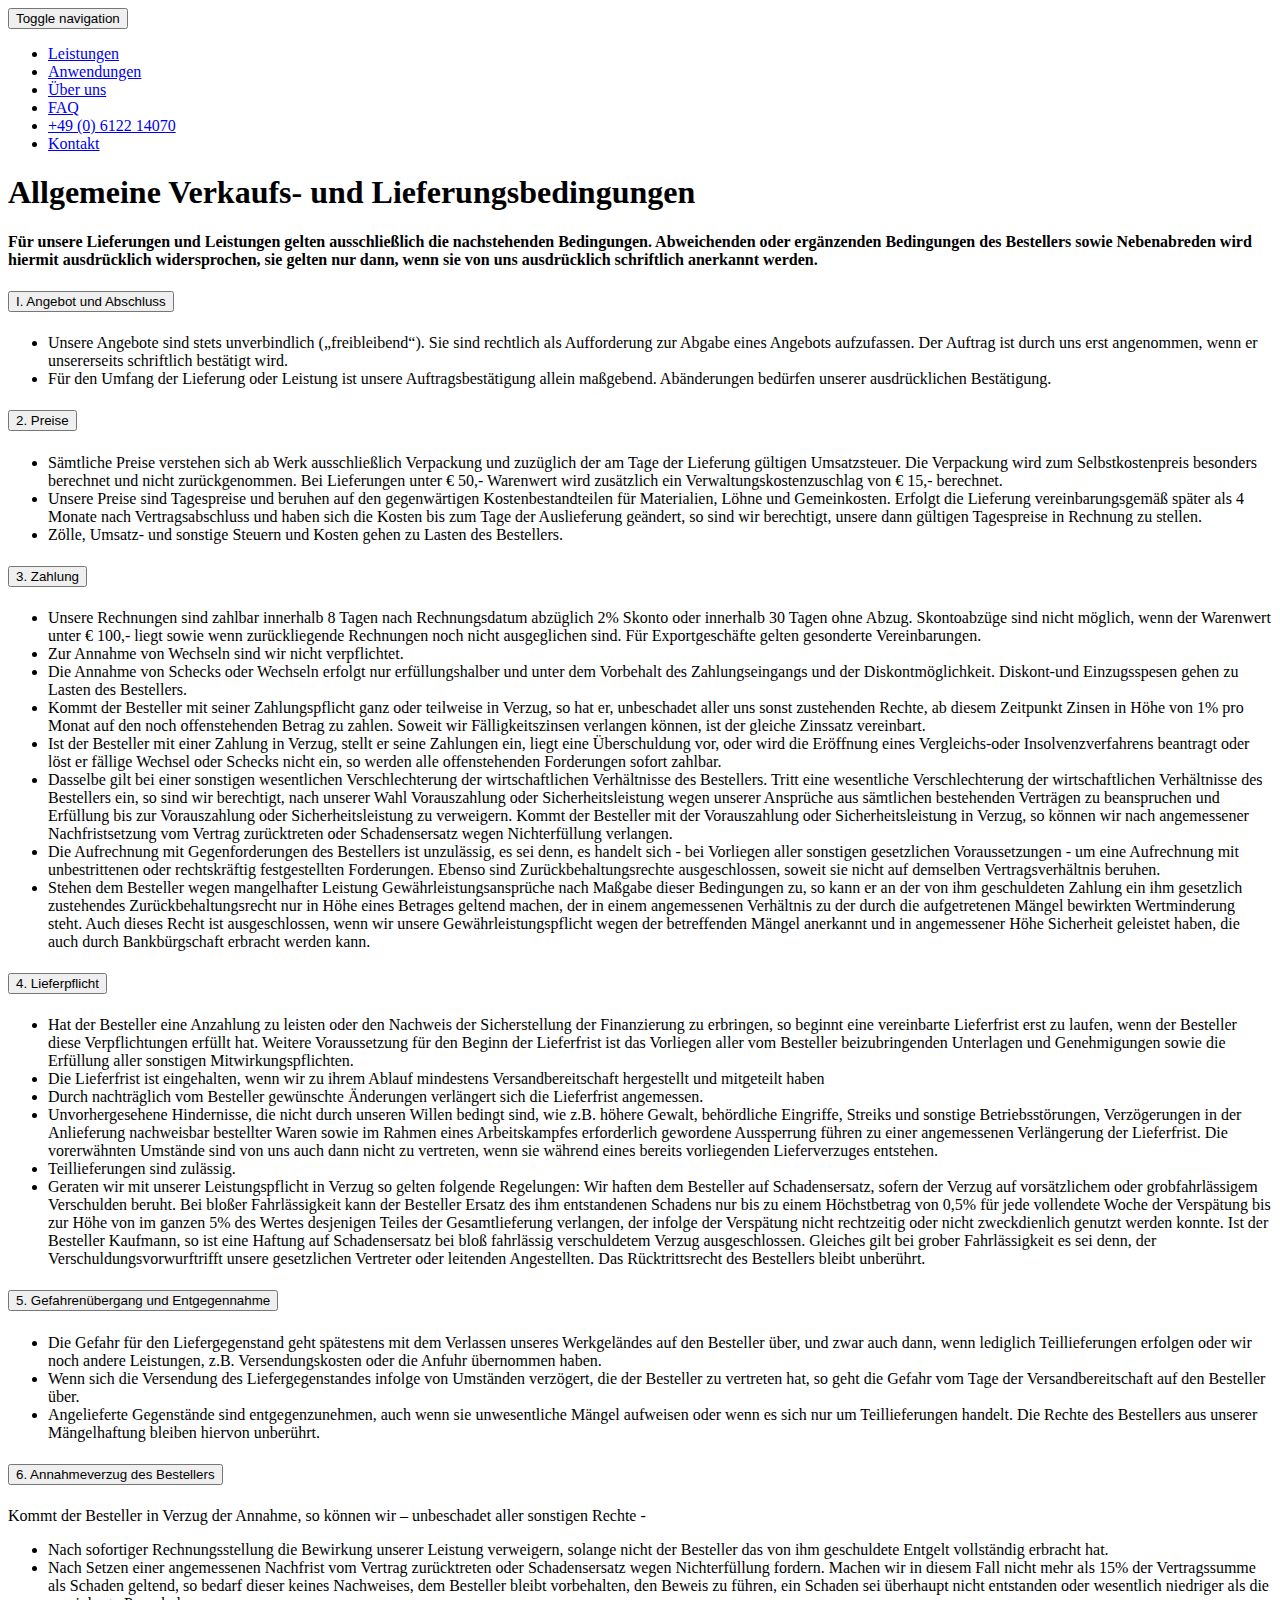
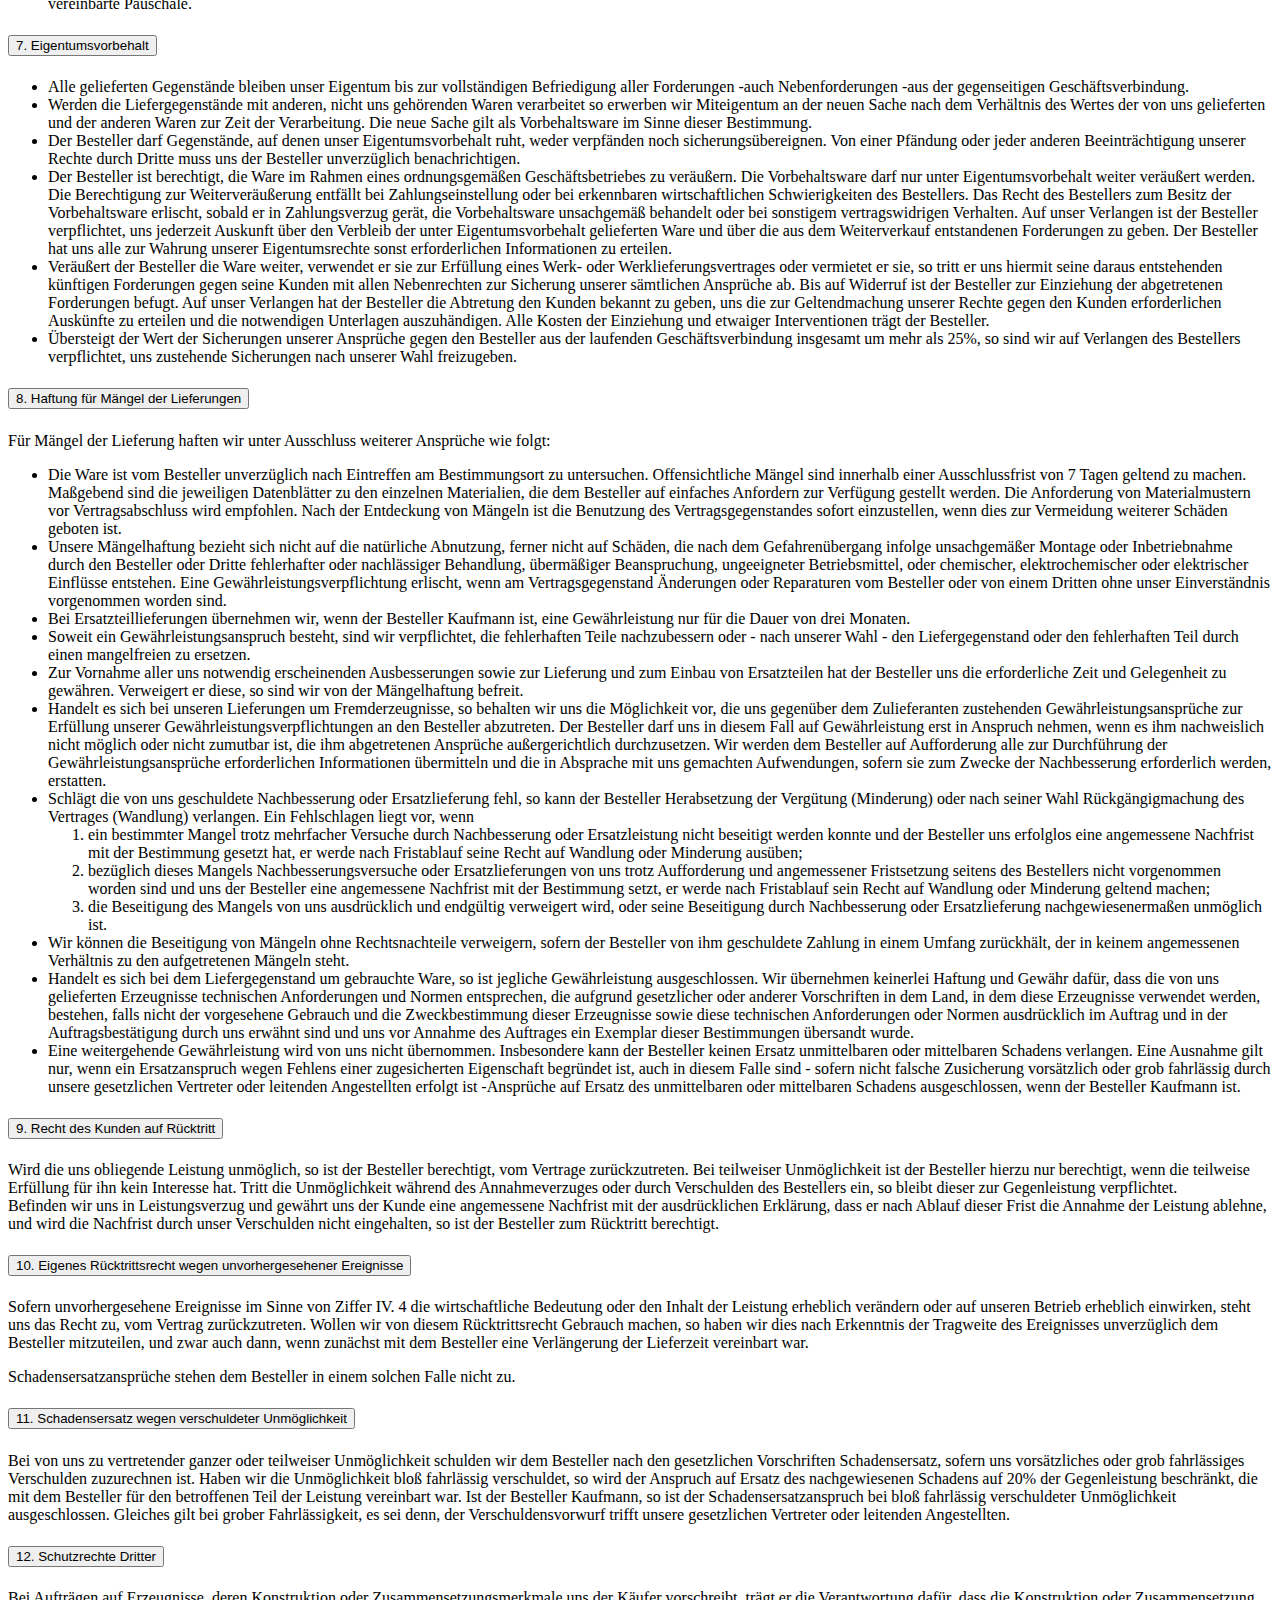
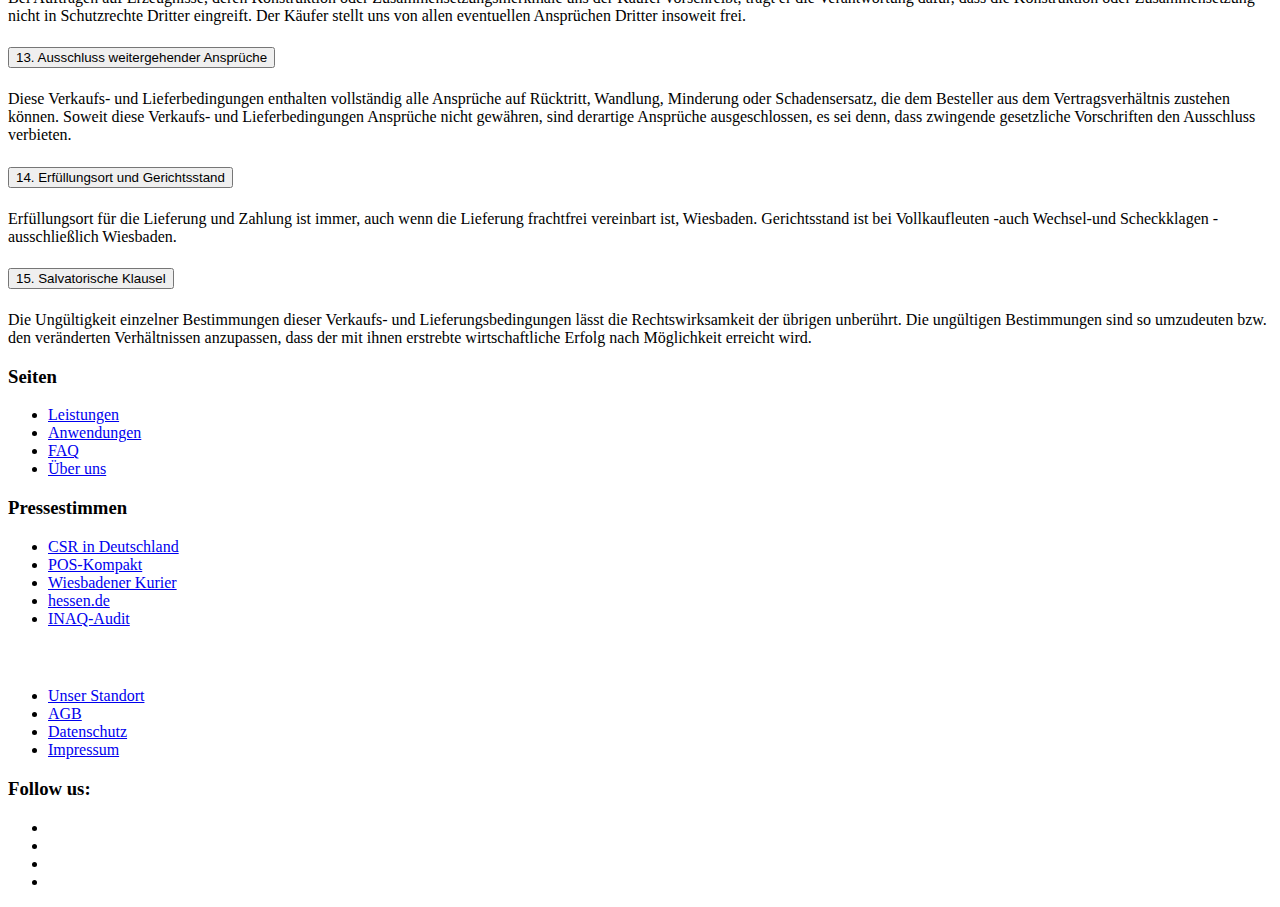
==== sites/agb.html @ 032ae4ba "Add files via upload" ====
<!DOCTYPE html>   
<html lang="en">
  <head>
    <meta charset="utf-8">
    <meta name="viewport" content="width=device-width, initial-scale=1">
    <title>Haas Magnettechnik &mdash; Häufig gestellte Fragen.</title>
    <meta name="description" content="">
    <meta name="keywords" content="">
    
    <link rel="stylesheet" href="https://fonts.googleapis.com/css?family=Poppins:400,500,700">
    <link rel="stylesheet" href="css/styles-merged.css">
    <link rel="stylesheet" href="css/style.css">

    <!--[if lt IE 9]>
      <script src="js/vendor/html5shiv.min.js"></script>
      <script src="js/vendor/respond.min.js"></script>
    <![endif]-->
  </head>
  <body>
    
    <!-- Fixed navbar -->
    <!-- navbar-fixed-top  -->
    
    <nav class="navbar probootstrap-megamenu navbar-default probootstrap-navbar navbar-fixed-top">
      <div class="container">
        <div class="navbar-header">
          <button type="button" class="navbar-toggle collapsed" data-toggle="collapse" data-target="#navbar-collapse" aria-expanded="false" aria-controls="navbar">
            <span class="sr-only">Toggle navigation</span>
            <span class="icon-bar"></span>
            <span class="icon-bar"></span>
            <span class="icon-bar"></span>
          </button>
           <a class="navbar-brand" href="index.html" title="Haas Magnettechnik"></a>
        </div>

        <div id="navbar-collapse" class="navbar-collapse collapse">
          <ul class="nav navbar-nav navbar-right">
            <li><a href="b2b.html#leistungen-section">Leistungen</a></li>
            <li><a href="b2b.html#example-section">Anwendungen</a></li>
            <li><a href="b2b.html#about-section">Über uns</a></li>
            <li><a href="#">FAQ</a></li>
            </li>
            <li class="probootstra-cta-button"><a href="tel:+49612214070"><span class="mr-2 text-white icon-phone"></span> +49 (0) 6122 14070</a></li>
            <li class="probootstra-cta-button last"><a href="kontakt.html" class="btn btn-ghost">Kontakt</a></li>
          </ul>
        </div>
      </div>
    </nav>

    <section class="probootstrap-hero probootstrap-xs-hero probootstrap-hero-colored">
      <div class="container">
        <div class="row">
          <div class="col-md-8 text-left probootstrap-hero-text">
            <h1 class="probootstrap-animate" data-animate-effect="fadeIn">Allgemeine Verkaufs- und Lieferungsbedingungen</h1>
          </div>
        </div>
      </div>
    </section>

    <section class="probootstrap-section probootstrap-bg-white">
      <div class="container">
        <div class="row">
          <div class="col-md-6 col-md-offset-3 section-heading probootstrap-animate">
            <p><h4>Für unsere Lieferungen und Leistungen gelten ausschließlich die nachstehenden Bedingungen. Abweichenden oder ergänzenden Bedingungen des Bestellers sowie Nebenabreden wird hiermit ausdrücklich widersprochen, sie gelten nur dann, wenn sie von uns ausdrücklich schriftlich anerkannt werden.</h4></p>


<div class="accordion" id="accordionExample275">
  <div class="card z-depth-0 bordered">
    <div class="card-header" id="headingOne2">
      <h5 class="mb-0">
        <button class="btn btn-link break-word" type="button" data-toggle="collapse" data-target="#collapseOne2"
          aria-expanded="true" aria-controls="collapseOne2">
          I. Angebot und Abschluss
        </button>
      </h5>
    </div>
    <div id="collapseOne2" class="collapse" aria-labelledby="headingOne2"
      data-parent="#accordionExample275">
      <div class="card-body">
        <ul>
          <li>Unsere Angebote sind stets unverbindlich („freibleibend“). Sie sind rechtlich als Aufforderung zur Abgabe eines Angebots aufzufassen. Der Auftrag ist durch uns erst angenommen, wenn er unsererseits schriftlich bestätigt wird.</li>

          <li>Für den Umfang der Lieferung oder Leistung ist unsere Auftragsbestätigung allein maßgebend. Abänderungen bedürfen unserer ausdrücklichen Bestätigung.</li>
        </ul>
      </div>
    </div>
  </div>
  
  <div class="card z-depth-0 bordered">
    <div class="card-header" id="headingTwo2">
      <h5 class="mb-0">
        <button class="btn btn-link collapsed break-word" type="button" data-toggle="collapse"
          data-target="#collapseTwo2" aria-expanded="false" aria-controls="collapseTwo2">
          2. Preise</button>
      </h5>
    </div>

    <div id="collapseTwo2" class="collapse" aria-labelledby="headingTwo2"
      data-parent="#accordionExample275">
      <div class="card-body">
        <ul>
          <li>Sämtliche Preise verstehen sich ab Werk ausschließlich Verpackung und zuzüglich der am Tage der Lieferung gültigen Umsatzsteuer. Die Verpackung wird zum Selbstkostenpreis besonders berechnet und nicht zurückgenommen. Bei Lieferungen unter € 50,- Warenwert wird zusätzlich ein Verwaltungskostenzuschlag von € 15,- berechnet.</li>

          <li>Unsere Preise sind Tagespreise und beruhen auf den gegenwärtigen Kostenbestandteilen für Materialien, Löhne und Gemeinkosten. Erfolgt die Lieferung vereinbarungsgemäß später als 4 Monate nach Vertragsabschluss und haben sich die Kosten bis zum Tage der Auslieferung geändert, so sind wir berechtigt, unsere dann gültigen Tagespreise in Rechnung zu stellen.</li>
          <li>Zölle, Umsatz- und sonstige Steuern und Kosten gehen zu Lasten des Bestellers.</li>
        </ul>
      </div>
    </div>
  </div>

  <div class="card z-depth-0 bordered">
    <div class="card-header" id="headingThree2">
      <h5 class="mb-0">
        <button class="btn btn-link collapsed break-word" type="button" data-toggle="collapse"
          data-target="#collapseThree2" aria-expanded="false" aria-controls="collapseThree2">
          3. Zahlung
        </button>
      </h5>
    </div>
    <div id="collapseThree2" class="collapse" aria-labelledby="headingThree2"
      data-parent="#accordionExample275">
      <div class="card-body">
       <ul>
          <li>Unsere Rechnungen sind zahlbar innerhalb 8 Tagen nach Rechnungsdatum abzüglich 2% Skonto oder innerhalb 30 Tagen ohne Abzug. Skontoabzüge sind nicht möglich, wenn der Warenwert unter € 100,- liegt sowie wenn zurückliegende Rechnungen noch nicht ausgeglichen sind. Für Exportgeschäfte gelten gesonderte Vereinbarungen.</li>

          <li>Zur Annahme von Wechseln sind wir nicht verpflichtet.</li>

          <li>Die Annahme von Schecks oder Wechseln erfolgt nur erfüllungshalber und unter dem Vorbehalt des Zahlungseingangs und der Diskontmöglichkeit. Diskont-und Einzugsspesen gehen zu Lasten des Bestellers.</li>

          <li>Kommt der Besteller mit seiner Zahlungspflicht ganz oder teilweise in Verzug, so hat er, unbeschadet aller uns sonst zustehenden Rechte, ab diesem Zeitpunkt Zinsen in Höhe von 1% pro Monat auf den noch offenstehenden Betrag zu zahlen. Soweit wir Fälligkeitszinsen verlangen können, ist der gleiche Zinssatz vereinbart.</li>

          <li>Ist der Besteller mit einer Zahlung in Verzug, stellt er seine Zahlungen ein, liegt eine Überschuldung vor, oder wird die Eröffnung eines Vergleichs-oder Insolvenzverfahrens beantragt oder löst er fällige Wechsel oder Schecks nicht ein, so werden alle offenstehenden Forderungen sofort zahlbar.</li>

          <li>Dasselbe gilt bei einer sonstigen wesentlichen Verschlechterung der wirtschaftlichen Verhältnisse des Bestellers. Tritt eine wesentliche Verschlechterung der wirtschaftlichen Verhältnisse des Bestellers ein, so sind wir berechtigt, nach unserer Wahl Vorauszahlung oder Sicherheitsleistung wegen unserer Ansprüche aus sämtlichen bestehenden Verträgen zu beanspruchen und Erfüllung bis zur Vorauszahlung oder Sicherheitsleistung zu verweigern. Kommt der Besteller mit der Vorauszahlung oder Sicherheitsleistung in Verzug, so können wir nach angemessener Nachfristsetzung vom Vertrag zurücktreten oder Schadensersatz wegen Nichterfüllung verlangen.</li>

          <li>Die Aufrechnung mit Gegenforderungen des Bestellers ist unzulässig, es sei denn, es handelt sich - bei Vorliegen aller sonstigen gesetzlichen Voraussetzungen - um eine Aufrechnung mit unbestrittenen oder rechtskräftig festgestellten Forderungen. Ebenso sind Zurückbehaltungsrechte ausgeschlossen, soweit sie nicht auf demselben Vertragsverhältnis beruhen.</li>

          <li>Stehen dem Besteller wegen mangelhafter Leistung Gewährleistungsansprüche nach Maßgabe dieser Bedingungen zu, so kann er an der von ihm geschuldeten Zahlung ein ihm gesetzlich zustehendes Zurückbehaltungsrecht nur in Höhe eines Betrages geltend machen, der in einem angemessenen Verhältnis zu der durch die aufgetretenen Mängel bewirkten Wertminderung steht. Auch dieses Recht ist ausgeschlossen, wenn wir unsere Gewährleistungspflicht wegen der betreffenden Mängel anerkannt und in angemessener Höhe Sicherheit geleistet haben, die auch durch Bankbürgschaft erbracht werden kann.</li>
        </ul>
      </div>
    </div>
  </div>


 <div class="card z-depth-0 bordered">
    <div class="card-header" id="headingfour2">
      <h5 class="mb-0">
        <button class="btn btn-link collapsed break-word" type="button" data-toggle="collapse"
          data-target="#collapsefour2" aria-expanded="false" aria-controls="collapsefour2">
          4. Lieferpflicht
        </button>
      </h5>
    </div>
    <div id="collapsefour2" class="collapse" aria-labelledby="headingfour2"
      data-parent="#accordionExample275">
      <div class="card-body">
        <ul>
          <li>Hat der Besteller eine Anzahlung zu leisten oder den Nachweis der Sicherstellung der Finanzierung zu erbringen, so beginnt eine vereinbarte Lieferfrist erst zu laufen, wenn der Besteller diese Verpflichtungen erfüllt hat. Weitere Voraussetzung für den Beginn der Lieferfrist ist das Vorliegen aller vom Besteller beizubringenden Unterlagen und Genehmigungen sowie die Erfüllung aller sonstigen Mitwirkungspflichten.</li>

          <li>Die Lieferfrist ist eingehalten, wenn wir zu ihrem Ablauf mindestens Versandbereitschaft hergestellt und mitgeteilt haben</li>
          <li>Durch nachträglich vom Besteller gewünschte Änderungen verlängert sich die Lieferfrist angemessen.</li>

          <li>Unvorhergesehene Hindernisse, die nicht durch unseren Willen bedingt sind, wie z.B. höhere Gewalt, behördliche Eingriffe, Streiks und sonstige Betriebsstörungen, Verzögerungen in der Anlieferung nachweisbar bestellter Waren sowie im Rahmen eines Arbeitskampfes erforderlich gewordene Aussperrung führen zu einer angemessenen Verlängerung der Lieferfrist. Die vorerwähnten Umstände sind von uns auch dann nicht zu vertreten, wenn sie während eines bereits vorliegenden Lieferverzuges entstehen.</li>

          <li>Teillieferungen sind zulässig.</li>

          <li>Geraten wir mit unserer Leistungspflicht in Verzug so gelten folgende Regelungen: Wir haften dem Besteller auf Schadensersatz, sofern der Verzug auf vorsätzlichem oder grobfahrlässigem Verschulden beruht. Bei bloßer Fahrlässigkeit kann der Besteller Ersatz des ihm entstandenen Schadens nur bis zu einem Höchstbetrag von 0,5% für jede vollendete Woche der Verspätung bis zur Höhe von im ganzen 5% des Wertes desjenigen Teiles der Gesamtlieferung verlangen, der infolge der Verspätung nicht rechtzeitig oder nicht zweckdienlich genutzt werden konnte. Ist der Besteller Kaufmann, so ist eine Haftung auf Schadensersatz bei bloß fahrlässig verschuldetem Verzug ausgeschlossen. Gleiches gilt bei grober Fahrlässigkeit es sei denn, der Verschuldungsvorwurftrifft unsere gesetzlichen Vertreter oder leitenden Angestellten. Das Rücktrittsrecht des Bestellers bleibt unberührt.</li>
        </ul>

      </div>
    </div>
  </div>

<div class="card z-depth-0 bordered">
    <div class="card-header" id="headingfive2">
      <h5 class="mb-0">
        <button class="btn btn-link collapsed break-word" type="button" data-toggle="collapse"
          data-target="#collapsefive2" aria-expanded="false" aria-controls="collapsefive2">
          5. Gefahrenübergang und Entgegennahme</br>
        </button>
      </h5>
    </div>
    <div id="collapsefive2" class="collapse" aria-labelledby="headingfive2"
      data-parent="#accordionExample275">
      <div class="card-body">
         <ul>
          <li>Die Gefahr für den Liefergegenstand geht spätestens mit dem Verlassen unseres Werkgeländes auf den Besteller über, und zwar auch dann, wenn lediglich Teillieferungen erfolgen oder wir noch andere Leistungen, z.B. Versendungskosten oder die Anfuhr übernommen haben.</li>

          <li>Wenn sich die Versendung des Liefergegenstandes infolge von Umständen verzögert, die der Besteller zu vertreten hat, so geht die Gefahr vom Tage der Versandbereitschaft auf den Besteller über.</li>

          <li>Angelieferte Gegenstände sind entgegenzunehmen, auch wenn sie unwesentliche Mängel aufweisen oder wenn es sich nur um Teillieferungen handelt. Die Rechte des Bestellers aus unserer Mängelhaftung bleiben hiervon unberührt.</li>
        </ul>
      </div>
    </div>
  </div>

  <div class="card z-depth-0 bordered">
    <div class="card-header" id="headingsix2">
      <h5 class="mb-0">
        <button class="btn btn-link collapsed break-word" type="button" data-toggle="collapse"
          data-target="#collapsesix2" aria-expanded="false" aria-controls="collapsesix2">
          6. Annahmeverzug des Bestellers
        </button>
      </h5>
    </div>
    <div id="collapsesix2" class="collapse" aria-labelledby="headingsix2"
      data-parent="#accordionExample275">
      <div class="card-body">
        <p>Kommt der Besteller in Verzug der Annahme, so können wir – unbeschadet aller sonstigen Rechte -</p>
        <ul>
          <li>Nach sofortiger Rechnungsstellung die Bewirkung unserer Leistung verweigern, solange nicht der Besteller das von ihm geschuldete Entgelt vollständig erbracht hat.</li>

          <li>Nach Setzen einer angemessenen Nachfrist vom Vertrag zurücktreten oder Schadensersatz wegen Nichterfüllung fordern. Machen wir in diesem Fall nicht mehr als 15% der Vertragssumme als Schaden geltend, so bedarf dieser keines Nachweises, dem Besteller bleibt vorbehalten, den Beweis zu führen, ein Schaden sei überhaupt nicht entstanden oder wesentlich niedriger als die vereinbarte Pauschale.</li>
        </ul>
      </div>
    </div>
  </div>

  <div class="card z-depth-0 bordered">
    <div class="card-header" id="headingseven2">
      <h5 class="mb-0">
        <button class="btn btn-link collapsed break-word" type="button" data-toggle="collapse"
          data-target="#collapseseven2" aria-expanded="false" aria-controls="collapseseven2">
         7. Eigentumsvorbehalt
        </button>
      </h5>
    </div>
    <div id="collapseseven2" class="collapse" aria-labelledby="headingseven2"
      data-parent="#accordionExample275">
      <div class="card-body">
        <ul>
            <li>Alle gelieferten Gegenstände bleiben unser Eigentum bis zur vollständigen Befriedigung aller Forderungen -auch Nebenforderungen -aus der gegenseitigen Geschäftsverbindung.</li>
            <li>Werden die Liefergegenstände mit anderen, nicht uns gehörenden Waren verarbeitet so erwerben wir Miteigentum an der neuen Sache nach dem Verhältnis des Wertes der von uns gelieferten und der anderen Waren zur Zeit der Verarbeitung. Die neue Sache gilt als Vorbehaltsware im Sinne dieser Bestimmung.</li>
            <li>Der Besteller darf Gegenstände, auf denen unser Eigentumsvorbehalt ruht, weder verpfänden noch sicherungsübereignen. Von einer Pfändung oder jeder anderen Beeinträchtigung unserer Rechte durch Dritte muss uns der Besteller unverzüglich benachrichtigen.</li>
            <li>Der Besteller ist berechtigt, die Ware im Rahmen eines ordnungsgemäßen Geschäftsbetriebes zu veräußern. Die Vorbehaltsware darf nur unter Eigentumsvorbehalt weiter veräußert werden. Die Berechtigung zur Weiterveräußerung entfällt bei Zahlungseinstellung oder bei erkennbaren wirtschaftlichen Schwierigkeiten des Bestellers. Das Recht des Bestellers zum Besitz der Vorbehaltsware erlischt, sobald er in Zahlungsverzug gerät, die Vorbehaltsware unsachgemäß behandelt oder bei sonstigem vertragswidrigen Verhalten. Auf unser Verlangen ist der Besteller verpflichtet, uns jederzeit Auskunft über den Verbleib der unter Eigentumsvorbehalt gelieferten Ware und über die aus dem Weiterverkauf entstandenen Forderungen zu geben. Der Besteller hat uns alle zur Wahrung unserer Eigentumsrechte sonst erforderlichen Informationen zu erteilen.</li>
            <li>Veräußert der Besteller die Ware weiter, verwendet er sie zur Erfüllung eines Werk- oder Werklieferungsvertrages oder vermietet er sie, so tritt er uns hiermit seine daraus entstehenden künftigen Forderungen gegen seine Kunden mit allen Nebenrechten zur Sicherung unserer sämtlichen Ansprüche ab. Bis auf Widerruf ist der Besteller zur Einziehung der abgetretenen Forderungen befugt. Auf unser Verlangen hat der Besteller die Abtretung den Kunden bekannt zu geben, uns die zur Geltendmachung unserer Rechte gegen den Kunden erforderlichen Auskünfte zu erteilen und die notwendigen Unterlagen auszuhändigen. Alle Kosten der Einziehung und etwaiger Interventionen trägt der Besteller.</li>
            <li>Übersteigt der Wert der Sicherungen unserer Ansprüche gegen den Besteller aus der laufenden Geschäftsverbindung insgesamt um mehr als 25%, so sind wir auf Verlangen des Bestellers verpflichtet, uns zustehende Sicherungen nach unserer Wahl freizugeben.</li>
          </ul>
      </div>
    </div>
  </div>

  <div class="card z-depth-0 bordered">
    <div class="card-header" id="headingeight2">
      <h5 class="mb-0">
        <button class="btn btn-link collapsed break-word" type="button" data-toggle="collapse"
          data-target="#collapseeight2" aria-expanded="false" aria-controls="collapseeight2">
         8. Haftung für Mängel der Lieferungen
        </button>
      </h5>
    </div>
    <div id="collapseeight2" class="collapse" aria-labelledby="headingeight2"
      data-parent="#accordionExample275">
      <div class="card-body">
        <p>Für Mängel der Lieferung haften wir unter Ausschluss weiterer Ansprüche wie folgt:</p>
        <ul>
            <li>Die Ware ist vom Besteller unverzüglich nach Eintreffen am Bestimmungsort zu untersuchen. Offensichtliche Mängel sind innerhalb einer Ausschlussfrist von 7 Tagen geltend zu machen. Maßgebend sind die jeweiligen Datenblätter zu den einzelnen Materialien, die dem Besteller auf einfaches Anfordern zur Verfügung gestellt werden. Die Anforderung von Materialmustern vor Vertragsabschluss wird empfohlen. Nach der Entdeckung von Mängeln ist die Benutzung des Vertragsgegenstandes sofort einzustellen, wenn dies zur Vermeidung weiterer Schäden geboten ist.</li>
            <li>Unsere Mängelhaftung bezieht sich nicht auf die natürliche Abnutzung, ferner nicht auf Schäden, die nach dem Gefahrenübergang infolge unsachgemäßer Montage oder Inbetriebnahme durch den Besteller oder Dritte fehlerhafter oder nachlässiger Behandlung, übermäßiger Beanspruchung, ungeeigneter Betriebsmittel, oder chemischer, elektrochemischer oder elektrischer Einflüsse entstehen. Eine Gewährleistungsverpflichtung erlischt, wenn am Vertragsgegenstand Änderungen oder Reparaturen vom Besteller oder von einem Dritten ohne unser Einverständnis vorgenommen worden sind.</li>
            <li>Bei Ersatzteillieferungen übernehmen wir, wenn der Besteller Kaufmann ist, eine Gewährleistung nur für die Dauer von drei Monaten.</li>
            <li>Soweit ein Gewährleistungsanspruch besteht, sind wir verpflichtet, die fehlerhaften Teile nachzubessern oder - nach unserer Wahl - den Liefergegenstand oder den fehlerhaften Teil durch einen mangelfreien zu ersetzen.</li>
            <li>Zur Vornahme aller uns notwendig erscheinenden Ausbesserungen sowie zur Lieferung und zum Einbau von Ersatzteilen hat der Besteller uns die erforderliche Zeit und Gelegenheit zu gewähren. Verweigert er diese, so sind wir von der Mängelhaftung befreit.</li>
            <li>Handelt es sich bei unseren Lieferungen um Fremderzeugnisse, so behalten wir uns die Möglichkeit vor, die uns gegenüber dem Zulieferanten zustehenden Gewährleistungsansprüche zur Erfüllung unserer Gewährleistungsverpflichtungen an den Besteller abzutreten. Der Besteller darf uns in diesem Fall auf Gewährleistung erst in Anspruch nehmen, wenn es ihm nachweislich nicht möglich oder nicht zumutbar ist, die ihm abgetretenen Ansprüche außergerichtlich durchzusetzen. Wir werden dem Besteller auf Aufforderung alle zur Durchführung der Gewährleistungsansprüche erforderlichen Informationen übermitteln und die in Absprache mit uns gemachten Aufwendungen, sofern sie zum Zwecke der Nachbesserung erforderlich werden, erstatten.</li>
            <li>Schlägt die von uns geschuldete Nachbesserung oder Ersatzlieferung fehl, so kann der Besteller Herabsetzung der Vergütung (Minderung) oder nach seiner Wahl Rückgängigmachung des Vertrages (Wandlung) verlangen. Ein Fehlschlagen liegt vor, wenn
              <ol>
                <li> ein bestimmter Mangel trotz mehrfacher Versuche durch Nachbesserung oder Ersatzleistung nicht beseitigt werden konnte und der Besteller uns erfolglos eine angemessene Nachfrist mit der Bestimmung gesetzt hat, er werde nach Fristablauf seine Recht auf Wandlung oder Minderung ausüben;</li>
                <li> bezüglich dieses Mangels Nachbesserungsversuche oder Ersatzlieferungen von uns trotz Aufforderung und angemessener Fristsetzung seitens des Bestellers nicht vorgenommen worden sind und uns der Besteller eine angemessene Nachfrist mit der Bestimmung setzt, er werde nach Fristablauf sein Recht auf Wandlung oder Minderung geltend machen;</li>
                <li> die Beseitigung des Mangels von uns ausdrücklich und endgültig verweigert wird, oder seine Beseitigung durch Nachbesserung oder Ersatzlieferung nachgewiesenermaßen unmöglich ist.</li>
              </ol>
          <li>Wir können die Beseitigung von Mängeln ohne Rechtsnachteile verweigern, sofern der Besteller von ihm geschuldete Zahlung in einem Umfang zurückhält, der in keinem angemessenen Verhältnis zu den aufgetretenen Mängeln steht.</li>
          <li>Handelt es sich bei dem Liefergegenstand um gebrauchte Ware, so ist jegliche Gewährleistung ausgeschlossen.
          Wir übernehmen keinerlei Haftung und Gewähr dafür, dass die von uns gelieferten Erzeugnisse technischen Anforderungen und Normen entsprechen, die aufgrund gesetzlicher oder anderer Vorschriften in dem Land, in dem diese Erzeugnisse verwendet werden, bestehen, falls nicht der vorgesehene Gebrauch und die Zweckbestimmung dieser Erzeugnisse sowie diese technischen Anforderungen oder Normen ausdrücklich im Auftrag und in der Auftragsbestätigung durch uns erwähnt sind und uns vor Annahme des Auftrages ein Exemplar dieser Bestimmungen übersandt wurde.</li>
          <li>Eine weitergehende Gewährleistung wird von uns nicht übernommen. Insbesondere kann der Besteller keinen Ersatz unmittelbaren oder mittelbaren Schadens verlangen. Eine Ausnahme gilt nur, wenn ein Ersatzanspruch wegen Fehlens einer zugesicherten Eigenschaft begründet ist, auch in diesem Falle sind - sofern nicht falsche Zusicherung vorsätzlich oder grob fahrlässig durch unsere gesetzlichen Vertreter oder leitenden Angestellten erfolgt ist -Ansprüche auf Ersatz des unmittelbaren oder mittelbaren Schadens ausgeschlossen, wenn der Besteller Kaufmann ist.</li>

          </ul>
      </div>
    </div>
  </div>

 <div class="card z-depth-0 bordered">
    <div class="card-header" id="headingnine2">
      <h5 class="mb-0">
        <button class="btn btn-link collapsed break-word" type="button" data-toggle="collapse"
          data-target="#collapsenine2" aria-expanded="false" aria-controls="collapsenine2">
         9. Recht des Kunden auf Rücktritt
        </button>
      </h5>
    </div>
    <div id="collapsenine2" class="collapse" aria-labelledby="headingnine2"
      data-parent="#accordionExample275">
      <div class="card-body">
       <li>Wird die uns obliegende Leistung unmöglich, so ist der Besteller berechtigt, vom Vertrage zurückzutreten. Bei teilweiser Unmöglichkeit ist der Besteller hierzu nur berechtigt, wenn die teilweise Erfüllung für ihn kein Interesse hat. Tritt die Unmöglichkeit während des Annahmeverzuges oder durch Verschulden des Bestellers ein, so bleibt dieser zur Gegenleistung verpflichtet.</li>
       <li>Befinden wir uns in Leistungsverzug und gewährt uns der Kunde eine angemessene Nachfrist mit der ausdrücklichen Erklärung, dass er nach Ablauf dieser Frist die Annahme der Leistung ablehne, und wird die Nachfrist durch unser Verschulden nicht eingehalten, so ist der Besteller zum Rücktritt berechtigt.</li>
      </div>
    </div>
  </div>


  <div class="card z-depth-0 bordered ">
    <div class="card-header" id="headingten2">
      <h5 class="mb-0">
        <button class="btn btn-link collapsed break-word" type="button" data-toggle="collapse"
          data-target="#collapseten2" aria-expanded="false" aria-controls="collapseten2">
         10. Eigenes Rücktrittsrecht wegen unvorhergesehener Ereignisse</br>
        </button>
      </h5>
    </div>
    <div id="collapseten2" class="collapse" aria-labelledby="headingnten2"
      data-parent="#accordionExample275">
      <div class="card-body">
        <p>Sofern unvorhergesehene Ereignisse im Sinne von Ziffer IV. 4 die wirtschaftliche Bedeutung oder den Inhalt der Leistung erheblich verändern oder auf unseren Betrieb erheblich einwirken, steht uns das Recht zu, vom Vertrag zurückzutreten. Wollen wir von diesem Rücktrittsrecht Gebrauch machen, so haben wir dies nach Erkenntnis der Tragweite des Ereignisses unverzüglich dem Besteller mitzuteilen, und zwar auch dann, wenn zunächst mit dem Besteller eine Verlängerung der Lieferzeit vereinbart war.</p>
        <p>Schadensersatzansprüche stehen dem Besteller in einem solchen Falle nicht zu.</p>
      </div>
    </div>
  </div>

  <div class="card z-depth-0 bordered">
    <div class="card-header" id="headingeleven2">
      <h5 class="mb-0">
        <button class="btn btn-link collapsed break-word" type="button" data-toggle="collapse"
          data-target="#collapseeleven2" aria-expanded="false" aria-controls="collapseeleven2">
        11. Schadensersatz wegen verschuldeter Unmöglichkeit
        </button>
      </h5>
    </div>
    <div id="collapseeleven2" class="collapse" aria-labelledby="headingeleven2"
      data-parent="#accordionExample275">
      <div class="card-body">
        <p>Bei von uns zu vertretender ganzer oder teilweiser Unmöglichkeit schulden wir dem Besteller nach den gesetzlichen Vorschriften Schadensersatz, sofern uns vorsätzliches oder grob fahrlässiges Verschulden zuzurechnen ist. Haben wir die Unmöglichkeit bloß fahrlässig verschuldet, so wird der Anspruch auf Ersatz des nachgewiesenen Schadens auf 20% der Gegenleistung beschränkt, die mit dem Besteller für den betroffenen Teil der Leistung vereinbart war. Ist der Besteller Kaufmann, so ist der Schadensersatzanspruch bei bloß fahrlässig verschuldeter Unmöglichkeit ausgeschlossen. Gleiches gilt bei grober Fahrlässigkeit, es sei denn, der Verschuldensvorwurf trifft unsere gesetzlichen Vertreter oder leitenden Angestellten.</p>
      </div>
    </div>
  </div>

   <div class="card z-depth-0 bordered">
    <div class="card-header" id="headingtwelve2">
      <h5 class="mb-0">
        <button class="btn btn-link collapsed break-word" type="button" data-toggle="collapse"
          data-target="#collapsetwelve2" aria-expanded="false" aria-controls="collapsetwelve2">
         12. Schutzrechte Dritter
        </button>
      </h5>
    </div>
    <div id="collapsetwelve2" class="collapse" aria-labelledby="headingtwelve2"
      data-parent="#accordionExample275">
      <div class="card-body">
        <p>Bei Aufträgen auf Erzeugnisse, deren Konstruktion oder Zusammensetzungsmerkmale uns der Käufer vorschreibt, trägt er die Verantwortung dafür, dass die Konstruktion oder Zusammensetzung nicht in Schutzrechte Dritter eingreift. Der Käufer stellt uns von allen eventuellen Ansprüchen Dritter insoweit frei.</p>
      </div>
    </div>
  </div>


   <div class="card z-depth-0 bordered">
    <div class="card-header" id="headingthirteen2">
      <h5 class="mb-0">
        <button class="btn btn-link collapsed break-word" type="button" data-toggle="collapse"
          data-target="#collapsethirteen2" aria-expanded="false" aria-controls="collapsethirteen2">
         13. Ausschluss weitergehender Ansprüche
        </button>
      </h5>
    </div>
    <div id="collapsethirteen2" class="collapse" aria-labelledby="headingthirteen2"
      data-parent="#accordionExample275">
      <div class="card-body">
        <p>Diese Verkaufs- und Lieferbedingungen enthalten vollständig alle Ansprüche auf Rücktritt, Wandlung, Minderung oder Schadensersatz, die dem Besteller aus dem Vertragsverhältnis zustehen können. Soweit diese Verkaufs- und Lieferbedingungen Ansprüche nicht gewähren, sind derartige Ansprüche ausgeschlossen, es sei denn, dass zwingende gesetzliche Vorschriften den Ausschluss verbieten.</p>
      </div>
    </div>
  </div>

   <div class="card z-depth-0 bordered">
    <div class="card-header" id="headingfourteen2">
      <h5 class="mb-0">
        <button class="btn btn-link collapsed break-word" type="button" data-toggle="collapse"
          data-target="#collapsefourteen2" aria-expanded="false" aria-controls="collapsefourteen2">
        14. Erfüllungsort und Gerichtsstand
        </button>
      </h5>
    </div>
    <div id="collapsefourteen2" class="collapse" aria-labelledby="headingfourteen2"
      data-parent="#accordionExample275">
      <div class="card-body">
        <p>Erfüllungsort für die Lieferung und Zahlung ist immer, auch wenn die Lieferung frachtfrei vereinbart ist, Wiesbaden. Gerichtsstand ist bei Vollkaufleuten -auch Wechsel-und Scheckklagen -ausschließlich Wiesbaden.</p>
      </div>
    </div>
  </div>

   <div class="card z-depth-0 bordered">
    <div class="card-header" id="headingfifteen2">
      <h5 class="mb-0">
        <button class="btn btn-link collapsed break-word" type="button" data-toggle="collapse"
          data-target="#collapsefifteen2" aria-expanded="false" aria-controls="collapsefifteen2">
         15. Salvatorische Klausel
        </button>
      </h5>
    </div>
    <div id="collapsefifteen2" class="collapse" aria-labelledby="headingfifteen2"
      data-parent="#accordionExample275">
      <div class="card-body">
        <p>Die Ungültigkeit einzelner Bestimmungen dieser Verkaufs- und Lieferungsbedingungen lässt die Rechtswirksamkeit der übrigen unberührt. Die ungültigen Bestimmungen sind so umzudeuten bzw. den veränderten Verhältnissen anzupassen, dass der mit ihnen erstrebte wirtschaftliche Erfolg nach Möglichkeit erreicht wird.</p>
      </div>
    </div>
  </div>





          </div>
        </div>
      </div>
    </section>
    
    
     <footer class="probootstrap-footer">
      <div class="container">
        <div class="row">
          <div class="col-md-6">
            <div class="row">
              <div class="col-md-4 probootstrap-animate">
                <div class="probootstrap-footer-widget">
                  <h3>Seiten</h3>
                  <ul>
                    <li><a href="#leistungen-section">Leistungen</a></li>
                <li><a href="#example-section">Anwendungen</a></li>
                <li><a href="faq.html">FAQ</a></li>
                <li><a href="#about-section">Über uns</a></li>
                  </ul>
                </div>
              </div>
              <div class="col-md-4 probootstrap-animate">
                <div class="probootstrap-footer-widget">
                  <h3>Pressestimmen</h3>
                  <ul>
                    <li><a href="https://www.csr-in-deutschland.de/DE/Wirtschaft-Menschenrechte/Unternehmerische-Sorgfaltspflicht/Praxisbeispiele-aus-der-Wirtschaft/Haas-Magnettechnik/haas-magnettechnik.html" target="_blank">CSR in Deutschland</a></li>
                    <li><a href="https://www.pos-kompakt.net/news/artikel/haas-magnettechnik-laut-ecovadis-eines-der-verantwortungsvollsten-unternehmen-weltweit.html" target="_blank">POS-Kompakt</a></li>
                    <li><a href="https://www.wiesbadener-kurier.de/lokales/wiesbaden/stadtteile-wiesbaden/nordenstadt/haas-gmbh-in-nordenstadt-verantwortliche-unternehmensfuhrung-steht-immer-mehr-im-fokus_18399297" target="_blank">Wiesbadener Kurier</a></li>
                    <li><a href="https://www.hessen.de/pressearchiv/pressemitteilung/wirtschaftsminister-florian-rentsch-besucht-haas-co-magnettechnik-gmbh-und-nimmt-energieberatung-0" target="_blank">hessen.de</a></li>
                    <li><a href="https://www.inqa-audit.de/praxis/teilnehmerarchiv/haas-co-magnettechnik-gmbh-fuer-zukunftsfaehige-unternehmenskultur-von-bundesarbeitsministerin-andrea-nahles-ausgezeichnet" target="_blank">INAQ-Audit</a></li>
                  </ul>
                </div>
              </div>   

              <div class="col-md-4 probootstrap-animate">
                <div class="probootstrap-footer-widget">
                  <h3>&nbsp;</h3>
                  <ul>
                    <li><a href="https://goo.gl/maps/MdXjcXkSwDBDJDVq8" target="_blank"><i class="icon-map2"></i> Unser Standort</a></li>
                    <li><a href="#"><i class="icon-files-empty"></i> AGB</a></li>
                    <li><a href="#"><i class="icon-lock"></i> Datenschutz</a></li>
                    <li><a href="#"><i class="icon-attachment"></i> Impressum</a></li>
                  </ul>
                </div>
              </div>                         
            </div>
          </div>
          
          <div class="col-md-6 probootstrap-animate">
            <div class="probootstrap-footer-widget">
              <h3>Follow us:</h3>
              <p></p>
              <ul class="probootstrap-footer-social">
                <li><a href="https://de-de.facebook.com/haasmagnettechnik/" target="_blank"><i class="icon-facebook"></i></a></li>
                <li><a href="https://www.instagram.com/haas_magnettechnik/" target="_blank"><i class="icon-instagram"></i></a></li>
                <li><a href="https://de.linkedin.com/company/haas-magnettechnik" target="_blank"><i class="icon-linkedin"></i></a></li>
                <li><a href="https://www.youtube.com/channel/UCCjwwfGRmKMPwaXEldOu5JA" target="_blank"><i class="icon-youtube"></i></a></li>
              </ul>
            </div>
          </div>
        </div>
      </div>
    </footer>
    

    <script src="js/scripts.min.js"></script>
    <script src="js/custom.min.js"></script>

  </body>
</html>
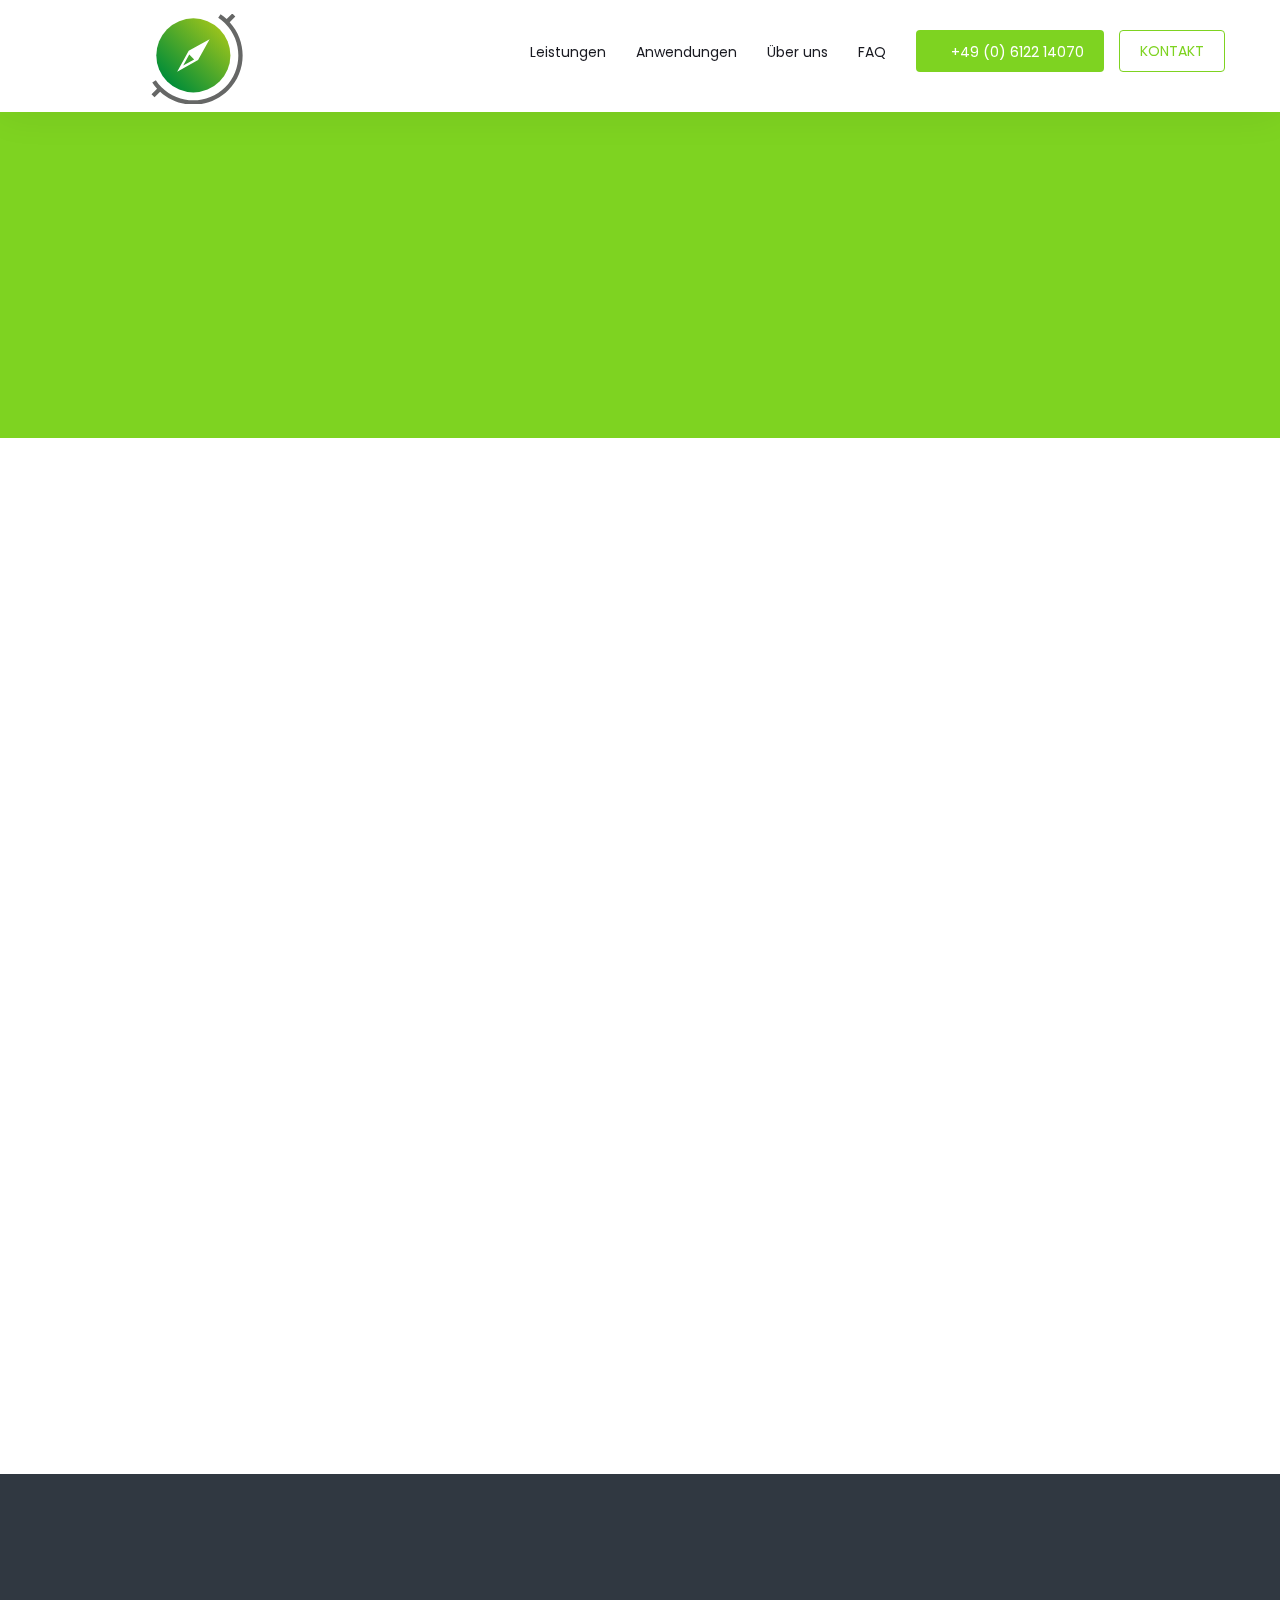
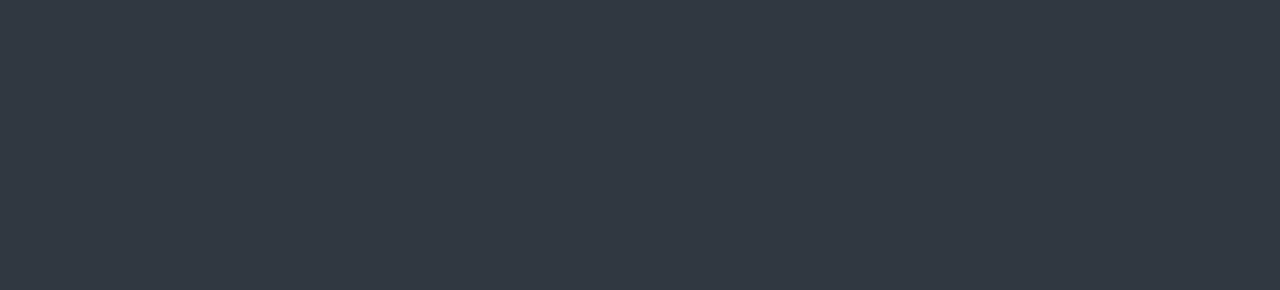
==== commit 6afd522c: "Update agb.html" ====
--- a/sites/agb.html
+++ b/sites/agb.html
@@ -8,8 +8,8 @@
     <meta name="keywords" content="">
     
     <link rel="stylesheet" href="https://fonts.googleapis.com/css?family=Poppins:400,500,700">
-    <link rel="stylesheet" href="css/styles-merged.css">
-    <link rel="stylesheet" href="css/style.css">
+    <link rel="stylesheet" href="../css/styles-merged.css">
+    <link rel="stylesheet" href="../css/style.css">
 
     <!--[if lt IE 9]>
       <script src="js/vendor/html5shiv.min.js"></script>
@@ -30,7 +30,7 @@
             <span class="icon-bar"></span>
             <span class="icon-bar"></span>
           </button>
-           <a class="navbar-brand" href="index.html" title="Haas Magnettechnik"></a>
+           <a class="navbar-brand" href="../index.html" title="Haas Magnettechnik"></a>
         </div>
 
         <div id="navbar-collapse" class="navbar-collapse collapse">
@@ -38,7 +38,7 @@
             <li><a href="b2b.html#leistungen-section">Leistungen</a></li>
             <li><a href="b2b.html#example-section">Anwendungen</a></li>
             <li><a href="b2b.html#about-section">Über uns</a></li>
-            <li><a href="#">FAQ</a></li>
+            <li><a href="faq.html">FAQ</a></li>
             </li>
             <li class="probootstra-cta-button"><a href="tel:+49612214070"><span class="mr-2 text-white icon-phone"></span> +49 (0) 6122 14070</a></li>
             <li class="probootstra-cta-button last"><a href="kontakt.html" class="btn btn-ghost">Kontakt</a></li>
@@ -418,10 +418,10 @@
                 <div class="probootstrap-footer-widget">
                   <h3>Seiten</h3>
                   <ul>
-                    <li><a href="#leistungen-section">Leistungen</a></li>
-                <li><a href="#example-section">Anwendungen</a></li>
+                    <li><a href="b2b.html#leistungen-section">Leistungen</a></li>
+                <li><a href="b2b.html#example-section">Anwendungen</a></li>
                 <li><a href="faq.html">FAQ</a></li>
-                <li><a href="#about-section">Über uns</a></li>
+                <li><a href="b2b.html#about-section">Über uns</a></li>
                   </ul>
                 </div>
               </div>
@@ -469,8 +469,8 @@
     </footer>
     
 
-    <script src="js/scripts.min.js"></script>
-    <script src="js/custom.min.js"></script>
+    <script src="../js/scripts.min.js"></script>
+    <script src="../js/custom.min.js"></script>
 
   </body>
-</html>+</html>
--- a/css/style.css
+++ b/css/style.css
@@ -0,0 +1,1792 @@
+@media (max-width: 990px) {
+    .navbar-header {
+        float: none;
+    }
+    .navbar-left,.navbar-right {
+        float: none !important;
+    }
+    .navbar-toggle {
+        display: block;
+    }
+    .navbar-collapse {
+        border-top: 1px solid transparent;
+        box-shadow: inset 0 1px 0 rgba(255,255,255,0.1);
+    }
+    .navbar-fixed-top {
+    top: 0;
+    border-width: 0 0 1px;
+    position: fixed;
+    z-index: 9999;
+    width: 100%;
+  }
+    .navbar-collapse.collapse {
+        display: none!important;
+    }
+    .navbar-nav {
+        float: none!important;
+    margin-top: 7.5px;
+    margin-bottom: 20px;
+  }
+  .navbar-nav>li {
+        float: none;
+    }
+    .navbar-nav>li>a {
+        padding-top: 10px;
+        padding-bottom: 10px;
+    }
+    .collapse.in{
+      display:block !important;
+  }
+}
+
+#wrap_all {position:relative !important;}
+
+.break-word {
+  white-space: normal !important;
+  text-align: left;
+}
+
+@font-face {
+  font-family: 'icomoon';
+  src: url("../fonts/icomoon/icomoon.eot?1z9v6x");
+  src: url("../fonts/icomoon/icomoon.eot?1z9v6x#iefix") format("embedded-opentype"), url("../fonts/icomoon/icomoon.ttf?1z9v6x") format("truetype"), url("../fonts/icomoon/icomoon.woff?1z9v6x") format("woff"), url("../fonts/icomoon/icomoon.svg?1z9v6x#icomoon") format("svg");
+  font-weight: normal;
+  font-style: normal;
+}
+
+html {
+  overflow-x: hidden;
+}
+
+body {
+  overflow: hidden;
+  width: 100%;
+  background: #efefef;
+  color: #8b8e94;
+  line-height: 28px;
+  font-size: 14px;
+  font-family: "Poppins", Arial, sans-serif;
+}
+
+h1, h2, h3, h4, h5, h6 {
+  color: #181920;
+  line-height: 1.5;
+}
+
+h1 {
+  font-size: 26px;
+}
+
+h2 {
+  font-size: 20px;
+}
+
+h3 {
+  font-size: 18px;
+}
+
+h4 {
+  font-size: 16px;
+}
+
+h5, h6 {
+  font-size: 14px;
+}
+
+p, ul, ol {
+  margin-bottom: 30px;
+}
+
+a {
+  -webkit-transition: .3s all;
+  transition: .3s all;
+  color: #7ed321;
+}
+
+a:hover, a:focus, a:active {
+  color: #71bd1e;
+  text-decoration: none;
+}
+
+.probootstrap-navbar {
+  background: #ffffff;
+  border: none;
+  -webkit-box-shadow: 0px 0px 40px 0px rgba(0, 0, 0, 0.08);
+  box-shadow: 0px 0px 40px 0px rgba(0, 0, 0, 0.08);
+  border-radius: 0px;
+  margin-bottom: 0px;
+}
+
+.probootstrap-navbar .navbar-toggle:focus,
+.probootstrap-navbar .navbar-toggle:hover {
+  background-color: transparent;
+}
+
+.probootstrap-navbar .navbar-toggle {
+  border: none;
+}
+
+.probootstrap-navbar .navbar-toggle span.icon-bar {
+  -webkit-transition: all 0.15s;
+  transition: all 0.15s;
+}
+
+.probootstrap-navbar .navbar-toggle span:nth-child(2) {
+  -webkit-transform: rotate(45deg);
+  transform: rotate(45deg);
+  -webkit-transform-origin: 10% 10%;
+  transform-origin: 10% 10%;
+}
+
+.probootstrap-navbar .navbar-toggle span:nth-child(3) {
+  opacity: 0;
+}
+
+.probootstrap-navbar .navbar-toggle span:nth-child(4) {
+  -webkit-transform: rotate(-45deg);
+  transform: rotate(-45deg);
+  -webkit-transform-origin: 10% 90%;
+  transform-origin: 10% 90%;
+}
+
+.probootstrap-navbar .navbar-toggle.collapsed span:nth-child(2),
+.probootstrap-navbar .navbar-toggle.collapsed span:nth-child(4) {
+  -webkit-transform: rotate(0);
+  transform: rotate(0);
+}
+
+.probootstrap-navbar .navbar-toggle.collapsed span:nth-child(3) {
+  opacity: 1;
+}
+
+.probootstrap-navbar .parent-nav-link-padding, .probootstrap-navbar .navbar-brand, .probootstrap-navbar .navbar-nav > li > a {
+  padding-top: 40px;
+  padding-bottom: 50px;
+  padding-left: 0;
+  padding-right: 0;
+  margin-left: 15px;
+  margin-right: 15px;
+}
+
+@media screen and (max-width: 768px) {
+  .probootstrap-navbar .parent-nav-link-padding, .probootstrap-navbar .navbar-brand, .probootstrap-navbar .navbar-nav > li > a {
+    padding-top: 30px;
+    padding-bottom: 50px;
+  }
+}
+
+.probootstrap-navbar .dropdown-header {
+  color: rgba(255, 255, 255, 0.2);
+  padding-left: 10px;
+  text-transform: uppercase;
+}
+
+.probootstrap-navbar .dropdown > a {
+  padding-right: 10px !important;
+  position: relative;
+  display: block;
+}
+
+@media screen and (max-width: 480px) {
+  .probootstrap-navbar .dropdown > a {
+    display: block;
+    padding-right: 0px;
+  }
+}
+
+.probootstrap-navbar .dropdown > a:before {
+  font-family: 'icomoon';
+  speak: none;
+  font-style: normal;
+  font-weight: normal;
+  font-variant: normal;
+  text-transform: none;
+  line-height: 1;
+  /* Better Font Rendering =========== */
+  -webkit-font-smoothing: antialiased;
+  -moz-osx-font-smoothing: grayscale;
+  position: absolute;
+  top: 50%;
+  right: 0;
+  margin-right: -10px;
+  margin-top: -11px;
+  content: "\e924";
+  font-size: 20px;
+  color: rgba(0, 0, 0, 0.3);
+  -webkit-transition: .3s all;
+  transition: .3s all;
+}
+
+.probootstrap-navbar .dropdown > a:hover:before {
+  -webkit-transform: rotate(180deg);
+  transform: rotate(180deg);
+}
+
+.probootstrap-navbar .dropdown.open > a, .probootstrap-navbar .dropdown:hover > a, .probootstrap-navbar .dropdown:focus > a, .probootstrap-navbar .dropdown:active > a {
+  border-top: 2px solid #7ed321;
+  -webkit-transition: .3s all;
+  transition: .3s all;
+}
+
+@media screen and (max-width: 768px) {
+  .probootstrap-navbar .dropdown.open > a, .probootstrap-navbar .dropdown:hover > a, .probootstrap-navbar .dropdown:focus > a, .probootstrap-navbar .dropdown:active > a {
+    border-top: 2px solid transparent;
+  }
+}
+
+.probootstrap-navbar .dropdown.open > a:before, .probootstrap-navbar .dropdown:hover > a:before, .probootstrap-navbar .dropdown:focus > a:before, .probootstrap-navbar .dropdown:active > a:before {
+  -webkit-transform: rotate(180deg);
+  transform: rotate(180deg);
+}
+
+.probootstrap-navbar .dropdown > .dropdown-menu > li a {
+  padding: 10px;
+  color: rgba(255, 255, 255, 0.4) !important;
+}
+
+.probootstrap-navbar .dropdown > .dropdown-menu > li a:hover {
+  border-top: none;
+  background: #ffffff;
+  color: #303841 !important;
+}
+
+.probootstrap-navbar .dropdown > .dropdown-menu > li.open > a, .probootstrap-navbar .dropdown > .dropdown-menu > li:hover > a, .probootstrap-navbar .dropdown > .dropdown-menu > li:focus > a, .probootstrap-navbar .dropdown > .dropdown-menu > li:active > a {
+  background: #ffffff !important;
+  border-top: none;
+  color: #303841 !important;
+  background: #ffffff;
+}
+
+.probootstrap-navbar .dropdown > .dropdown-menu > li.dropdown-submenu.open > a, .probootstrap-navbar .dropdown > .dropdown-menu > li.dropdown-submenu:hover > a, .probootstrap-navbar .dropdown > .dropdown-menu > li.dropdown-submenu:focus > a, .probootstrap-navbar .dropdown > .dropdown-menu > li.dropdown-submenu:active > a {
+  border-top: none;
+}
+
+.probootstrap-navbar .dropdown > .dropdown-menu > li.dropdown-submenu.open > a:before, .probootstrap-navbar .dropdown > .dropdown-menu > li.dropdown-submenu:hover > a:before, .probootstrap-navbar .dropdown > .dropdown-menu > li.dropdown-submenu:focus > a:before, .probootstrap-navbar .dropdown > .dropdown-menu > li.dropdown-submenu:active > a:before {
+  color: #000000 !important;
+}
+
+.probootstrap-navbar .navbar-right .dropdown-menu {
+  right: auto;
+}
+
+.probootstrap-navbar .dropdown-menu {
+  border: none;
+  -webkit-box-shadow: none;
+  box-shadow: none;
+  background: #7ed321;
+  background: #303841 !important;
+  border-radius: 0;
+  -webkit-box-shadow: 0px 0px 7px 0px rgba(0, 0, 0, 0.15);
+  box-shadow: 0px 0px 7px 0px rgba(0, 0, 0, 0.15);
+  min-width: 200px;
+  white-space: normal !important;
+  word-wrap: break-word !important;
+}
+
+.probootstrap-navbar .dropdown-menu a {
+  white-space: normal;
+}
+
+@media screen and (max-width: 768px) {
+  .probootstrap-navbar .dropdown-menu {
+    width: 100%;
+    padding: 10px 15px;
+  }
+  .probootstrap-navbar .dropdown-menu a {
+    color: #ffffff !important;
+  }
+}
+
+.probootstrap-navbar .navbar-brand {
+  font-size: 30px;
+  text-transform: uppercase;
+  background: url(../logo.svg) no-repeat left center;
+  background-size: 200%;
+  top: 14px;
+  position: relative;
+  margin-left: -40px;
+  width: 200px;
+  height: 43px;
+  text-indent: -999999px;
+}
+
+@media screen and (max-width: 768px) {
+  .probootstrap-navbar .navbar-brand {
+    top: 5px;
+    margin-bottom: 10px;
+  }
+}
+
+@media only screen and (-webkit-min-device-pixel-ratio: 2), only screen and (min--moz-device-pixel-ratio: 2), only screen and (min-device-pixel-ratio: 2), only screen and (min-resolution: 192dpi), only screen and (min-resolution: 2dppx) {
+  .probootstrap-navbar .navbar-brand {
+    position: relative;
+    top: 11px;
+    width: 230px;
+    background: url(../logo.svg) no-repeat left center;
+    background-size: 120%;
+  }
+}
+
+.probootstrap-navbar .navbar-nav .dropdown li.active > a {
+  color: #ffffff !important;
+  background: transparent !important;
+}
+
+.probootstrap-navbar .navbar-nav > li > a {
+  color: #181920;
+  font-size: 14px;
+  position: relative;
+  border-top: 2px solid transparent;
+}
+
+@media screen and (max-width: 768px) {
+  .probootstrap-navbar .navbar-nav > li > a {
+    padding-top: 8px;
+    padding-bottom: 8px;
+  }
+}
+
+.probootstrap-navbar .navbar-nav > li > a:hover, .probootstrap-navbar .navbar-nav > li > a:focus, .probootstrap-navbar .navbar-nav > li > a:active {
+  border-top: 2px solid #7ed321;
+}
+
+@media screen and (max-width: 480px) {
+  .probootstrap-navbar .navbar-nav > li > a:hover, .probootstrap-navbar .navbar-nav > li > a:focus, .probootstrap-navbar .navbar-nav > li > a:active {
+    border-top: 2px solid transparent;
+  }
+}
+
+.probootstrap-navbar .navbar-nav > li.open > a {
+  border-top: 2px solid transparent;
+}
+
+.probootstrap-navbar .navbar-nav > li.open > a:hover, .probootstrap-navbar .navbar-nav > li.open > a:focus, .probootstrap-navbar .navbar-nav > li.open > a {
+  background: none;
+}
+
+.probootstrap-navbar .navbar-nav > li.probootstra-cta-button > a {
+  border-radius: 4px;
+  padding: 10px 20px;
+  margin-top: 30px;
+  background: #7ed321;
+  color: #ffffff;
+}
+
+@media screen and (max-width: 768px) {
+  .probootstrap-navbar .navbar-nav > li.probootstra-cta-button > a {
+    margin-bottom: 10px;
+    margin-top: 10px;
+  }
+}
+
+.probootstrap-navbar .navbar-nav > li.probootstra-cta-button > a.btn-ghost {
+  background: transparent;
+  color: #7ed321;
+  border-top: 1px solid #7ed321 !important;
+}
+
+.probootstrap-navbar .navbar-nav > li.probootstra-cta-button.last > a {
+  margin-left: 0;
+  margin-right: 0;
+}
+
+@media screen and (max-width: 768px) {
+  .probootstrap-navbar .navbar-nav > li.probootstra-cta-button.last > a {
+    margin-left: 15px;
+    margin-right: 15px;
+  }
+}
+
+.probootstrap-navbar .navbar-nav > li.active > a {
+  background: none !important;
+}
+
+.probootstrap-navbar .dropdown-submenu {
+  position: relative;
+}
+
+.probootstrap-navbar .dropdown-submenu .dropdown-menu {
+  top: 0;
+  left: 100%;
+  margin-top: -1px;
+}
+
+.probootstrap-navbar .dropdown-submenu > a {
+  display: block;
+}
+
+.probootstrap-navbar .dropdown-submenu > a:before {
+  font-family: 'icomoon';
+  speak: none;
+  font-style: normal;
+  font-weight: normal;
+  font-variant: normal;
+  text-transform: none;
+  line-height: 1;
+  /* Better Font Rendering =========== */
+  -webkit-font-smoothing: antialiased;
+  -moz-osx-font-smoothing: grayscale;
+  position: absolute;
+  top: 50%;
+  right: 0;
+  margin-right: 10px;
+  margin-top: -11px;
+  content: "\e926";
+  font-size: 20px;
+  color: rgba(255, 255, 255, 0.5);
+  -webkit-transition: .3s all;
+  transition: .3s all;
+}
+
+.probootstrap-navbar .dropdown-submenu > a:hover:before {
+  color: rgba(0, 0, 0, 0.3);
+  -webkit-transform: rotate(180deg);
+  transform: rotate(180deg);
+}
+
+@media screen and (max-width: 480px) {
+  .probootstrap-navbar .dropdown-submenu:hover > .dropdown-menu {
+    display: block;
+  }
+}
+
+.container-fluid .navbar-brand {
+  margin-left: 15px !important;
+}
+
+.container-fluid .dropdown-submenu {
+  position: relative;
+}
+
+.co